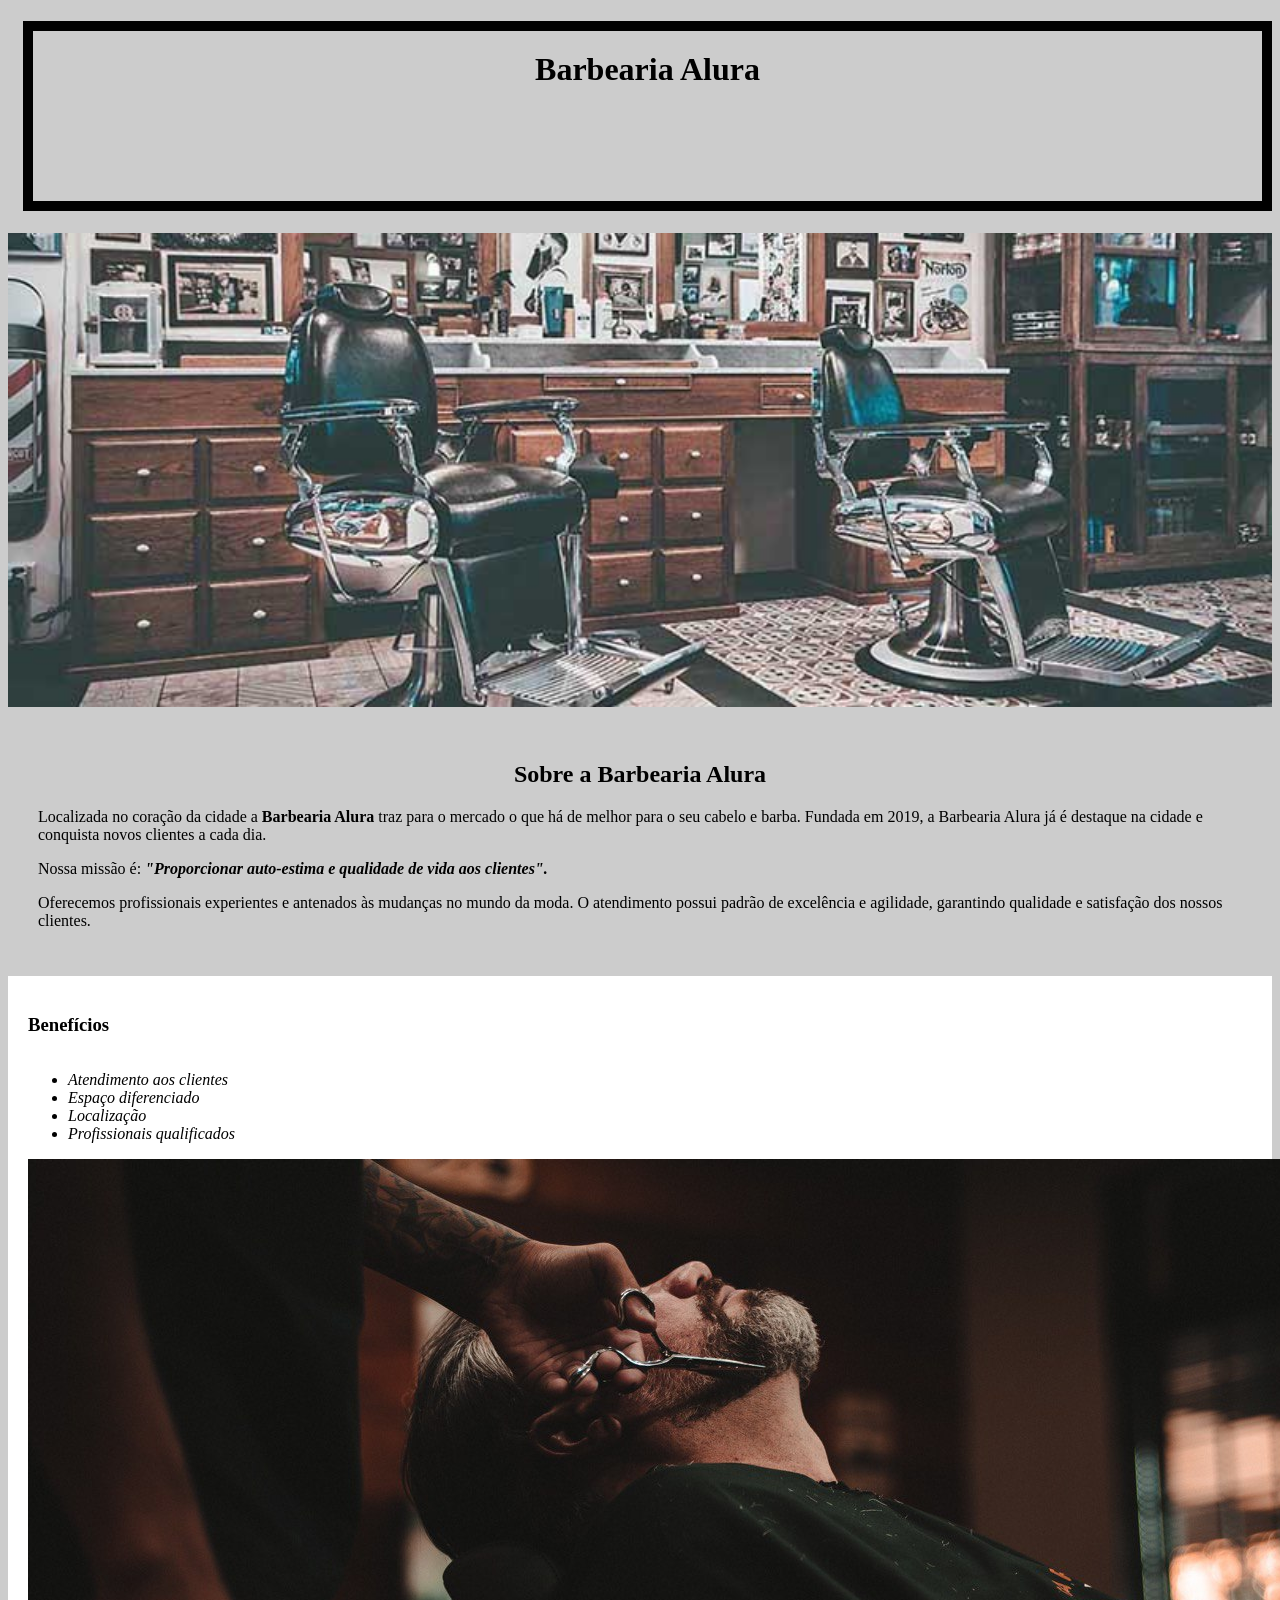
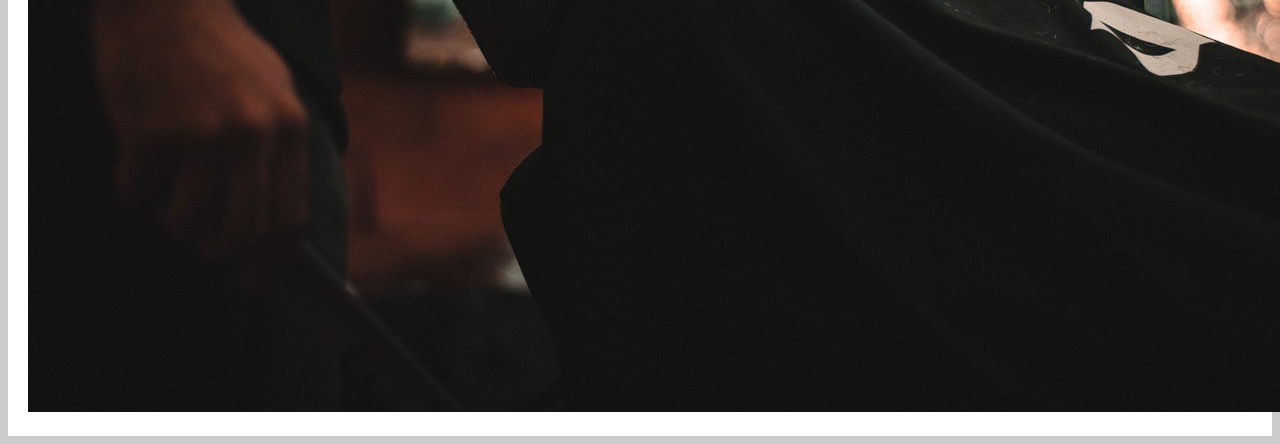
==== index.html @ cbddf098 "h1" ====
<!DOCTYPE html>
<html lang="pt-br">
<head>
    <meta charset="UTF-8">
    <meta name="viewport" content="width=device-width, initial-scale=1.0">
    <link rel = "stylesheet" href = "style.css">
    <title>Barbearia Alura</title>
</head>
<body>
    <header>
       <h1>Barbearia Alura</h1> 
    </header>
    <img id="banner" src = "banner.jpg" alt="foto de uma barbearia com poltronas e espelho">
   <div class = "principal">
    <h2>Sobre a Barbearia Alura</h2>
    <p>Localizada no coração da cidade a <strong>Barbearia Alura</strong> traz para o 
    mercado o que há de melhor para o seu cabelo e barba. 
    Fundada em 2019, a Barbearia Alura já é destaque na cidade e 
    conquista novos clientes a cada dia. </p>
    <p>Nossa missão é: <strong><em>"Proporcionar auto-estima e qualidade de vida
    aos clientes".</em></strong></p>
    <p>Oferecemos profissionais experientes e antenados às mudanças 
    no mundo da moda. O atendimento possui padrão de excelência e
    agilidade, garantindo qualidade e satisfação dos nossos 
    clientes.</p>
    </div>
    <div class = "beneficios">
    <h3>Benefícios</h3>
    <ul>
        <li class = "itens">Atendimento aos clientes</li>
        <li class = "itens">Espaço diferenciado</li>
        <li class = "itens">Localização</li>
        <li class = "itens">Profissionais qualificados</li>
    </ul>
    <img src = "beneficios.jpg" alt = "homem sentado em uma poltrona fazendo a barba">
    </div>
</body>
</html>
---- style.css ----
body{
    background: #CCCCCC;
}
h1{
    text-align: center;
    height: 150px;
    border: 10px solid #000000;
    padding-top: 20px;
    margin-left: 15px;
}
#banner{
    width: 100%;
}
h2{
    text-align: center;
}
ul{
    display: inline-block;
    vertical-align: top;
    width: 20%;
    margin-right: 15%;
}
.principal{
    background: #CCCCCC;
    padding: 30px;
}
.beneficios{
    background: #FFFFFF;
    padding: 20px;
}
.itens{
    font-style: italic;
}
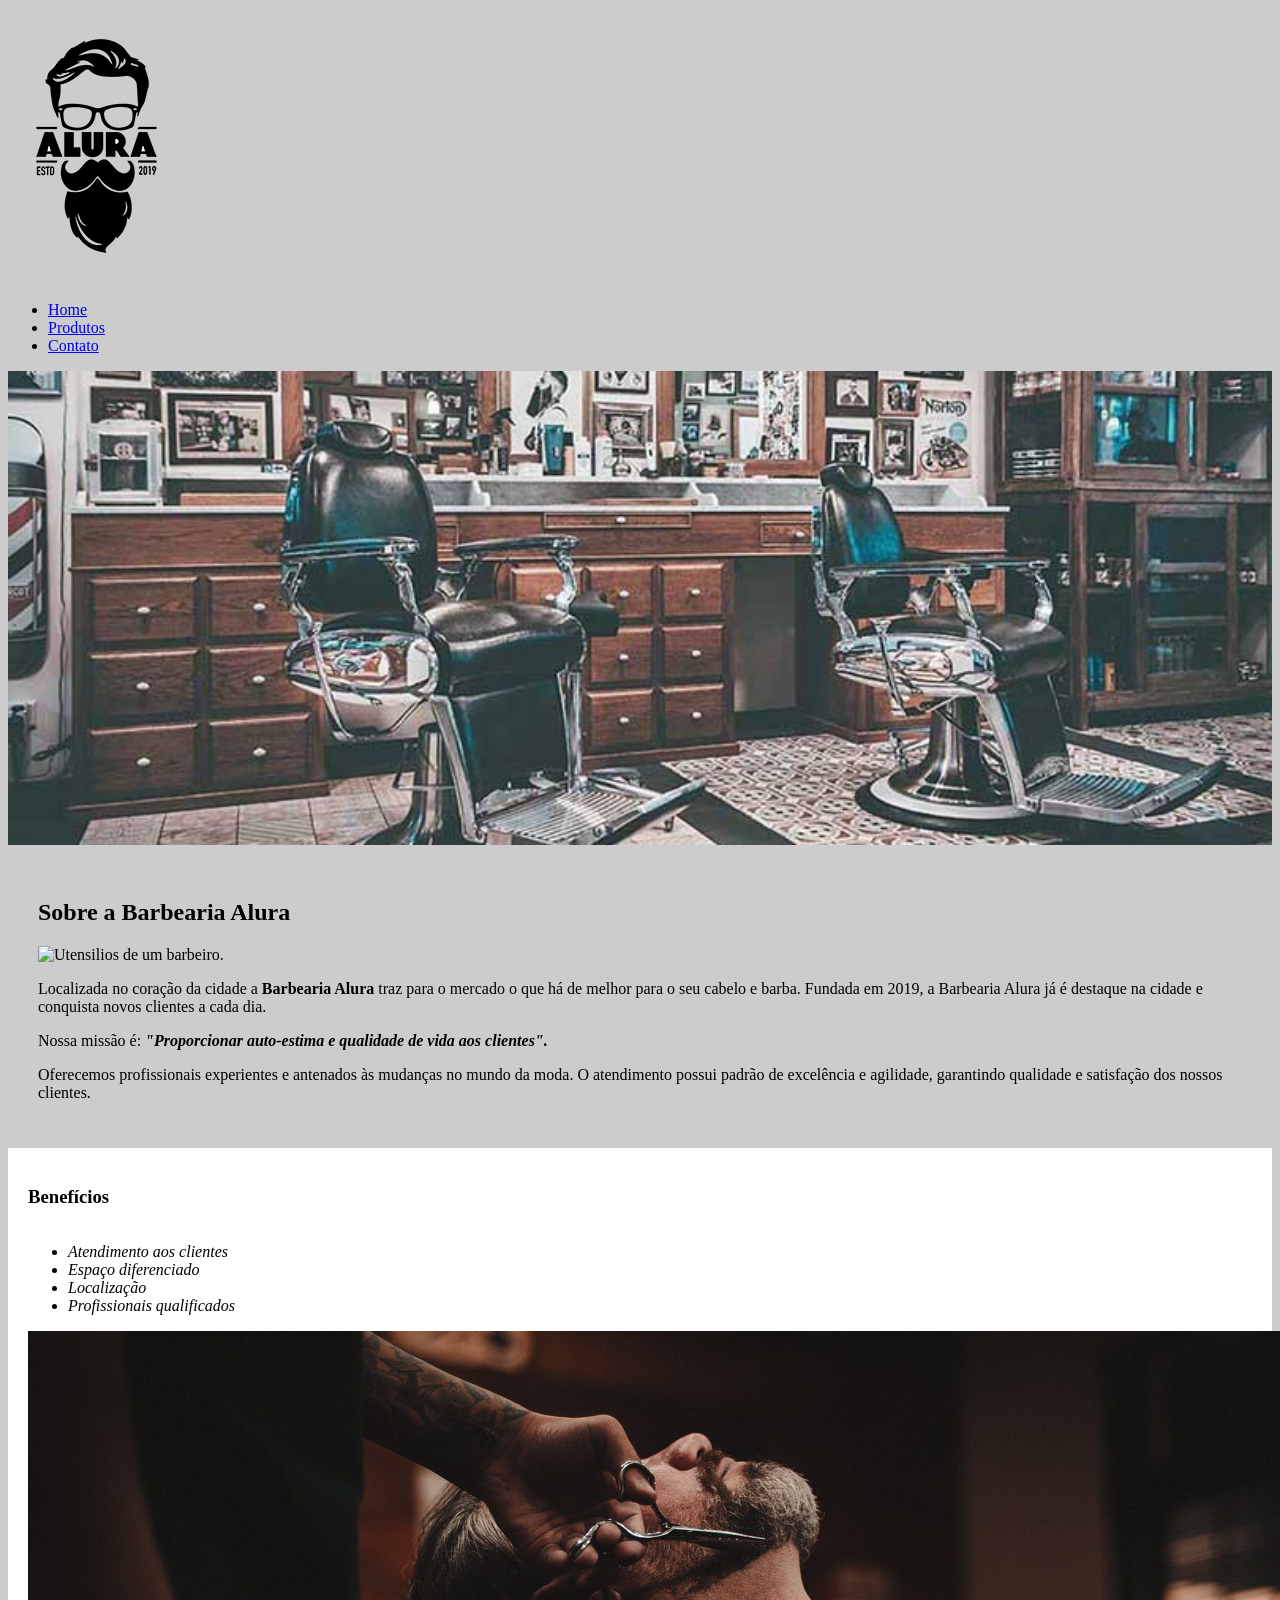
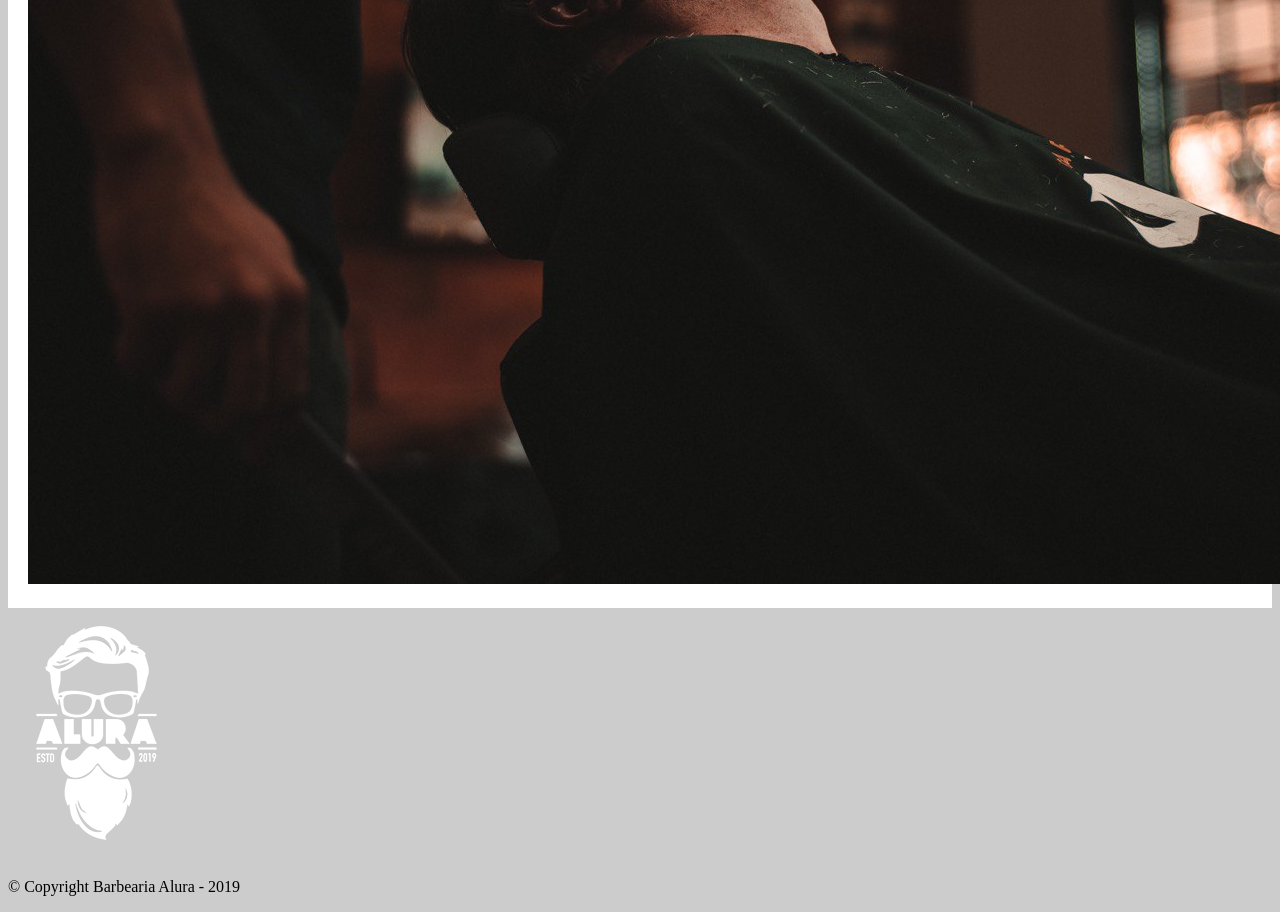
==== commit a60b67e5: "refazendo index" ====
--- a/index.html
+++ b/index.html
@@ -8,31 +8,45 @@
 </head>
 <body>
     <header>
-       <h1>Barbearia Alura</h1> 
-    </header>
+            <div class="caixa">
+                <h1><img src="logo.png"></h1>
+                <nav>
+                    <ul>
+                        <li><a href="index.html">Home</a></li>
+                        <li><a href="produtos.html">Produtos</a></li>
+                        <li><a href="contato.html">Contato</a></li>
+                    </ul>
+                </nav>
+            </div>
+        </header>
     <img id="banner" src = "banner.jpg" alt="foto de uma barbearia com poltronas e espelho">
-   <div class = "principal">
-    <h2>Sobre a Barbearia Alura</h2>
-    <p>Localizada no coração da cidade a <strong>Barbearia Alura</strong> traz para o 
+   <section class = "principal">
+        <h2 class = "titulo-principal">Sobre a Barbearia Alura</h2>
+        <img class="utensilios" src="utensilios.jpg" alt="Utensilios de um barbeiro.">
+        <p>Localizada no coração da cidade a <strong>Barbearia Alura</strong> traz para o 
     mercado o que há de melhor para o seu cabelo e barba. 
     Fundada em 2019, a Barbearia Alura já é destaque na cidade e 
     conquista novos clientes a cada dia. </p>
-    <p>Nossa missão é: <strong><em>"Proporcionar auto-estima e qualidade de vida
+        <p>Nossa missão é: <strong><em>"Proporcionar auto-estima e qualidade de vida
     aos clientes".</em></strong></p>
-    <p>Oferecemos profissionais experientes e antenados às mudanças 
+        <p>Oferecemos profissionais experientes e antenados às mudanças 
     no mundo da moda. O atendimento possui padrão de excelência e
     agilidade, garantindo qualidade e satisfação dos nossos 
     clientes.</p>
-    </div>
-    <div class = "beneficios">
-    <h3>Benefícios</h3>
-    <ul>
-        <li class = "itens">Atendimento aos clientes</li>
-        <li class = "itens">Espaço diferenciado</li>
-        <li class = "itens">Localização</li>
-        <li class = "itens">Profissionais qualificados</li>
-    </ul>
+    </section>
+    <section class = "beneficios">
+        <h3 class = "titulo-principal">Benefícios</h3>
+        <ul class = "lista-beneficios">
+            <li class = "itens">Atendimento aos clientes</li>
+            <li class = "itens">Espaço diferenciado</li>
+            <li class = "itens">Localização</li>
+            <li class = "itens">Profissionais qualificados</li>
+        </ul>
     <img src = "beneficios.jpg" alt = "homem sentado em uma poltrona fazendo a barba">
-    </div>
+</section>
+    <footer>
+		<img src="logo-branco.png">
+		<p class="copyright">&copy; Copyright Barbearia Alura - 2019</p>
+	</footer>
 </body>
 </html>
--- a/style.css
+++ b/style.css
@@ -1,7 +1,7 @@
 body{
     background: #CCCCCC;
 }
-h1{
+.titulo-barbearia{
     text-align: center;
     height: 150px;
     border: 10px solid #000000;
@@ -11,10 +11,10 @@
 #banner{
     width: 100%;
 }
-h2{
+.titulo-h2{
     text-align: center;
 }
-ul{
+.lista-beneficios{
     display: inline-block;
     vertical-align: top;
     width: 20%;
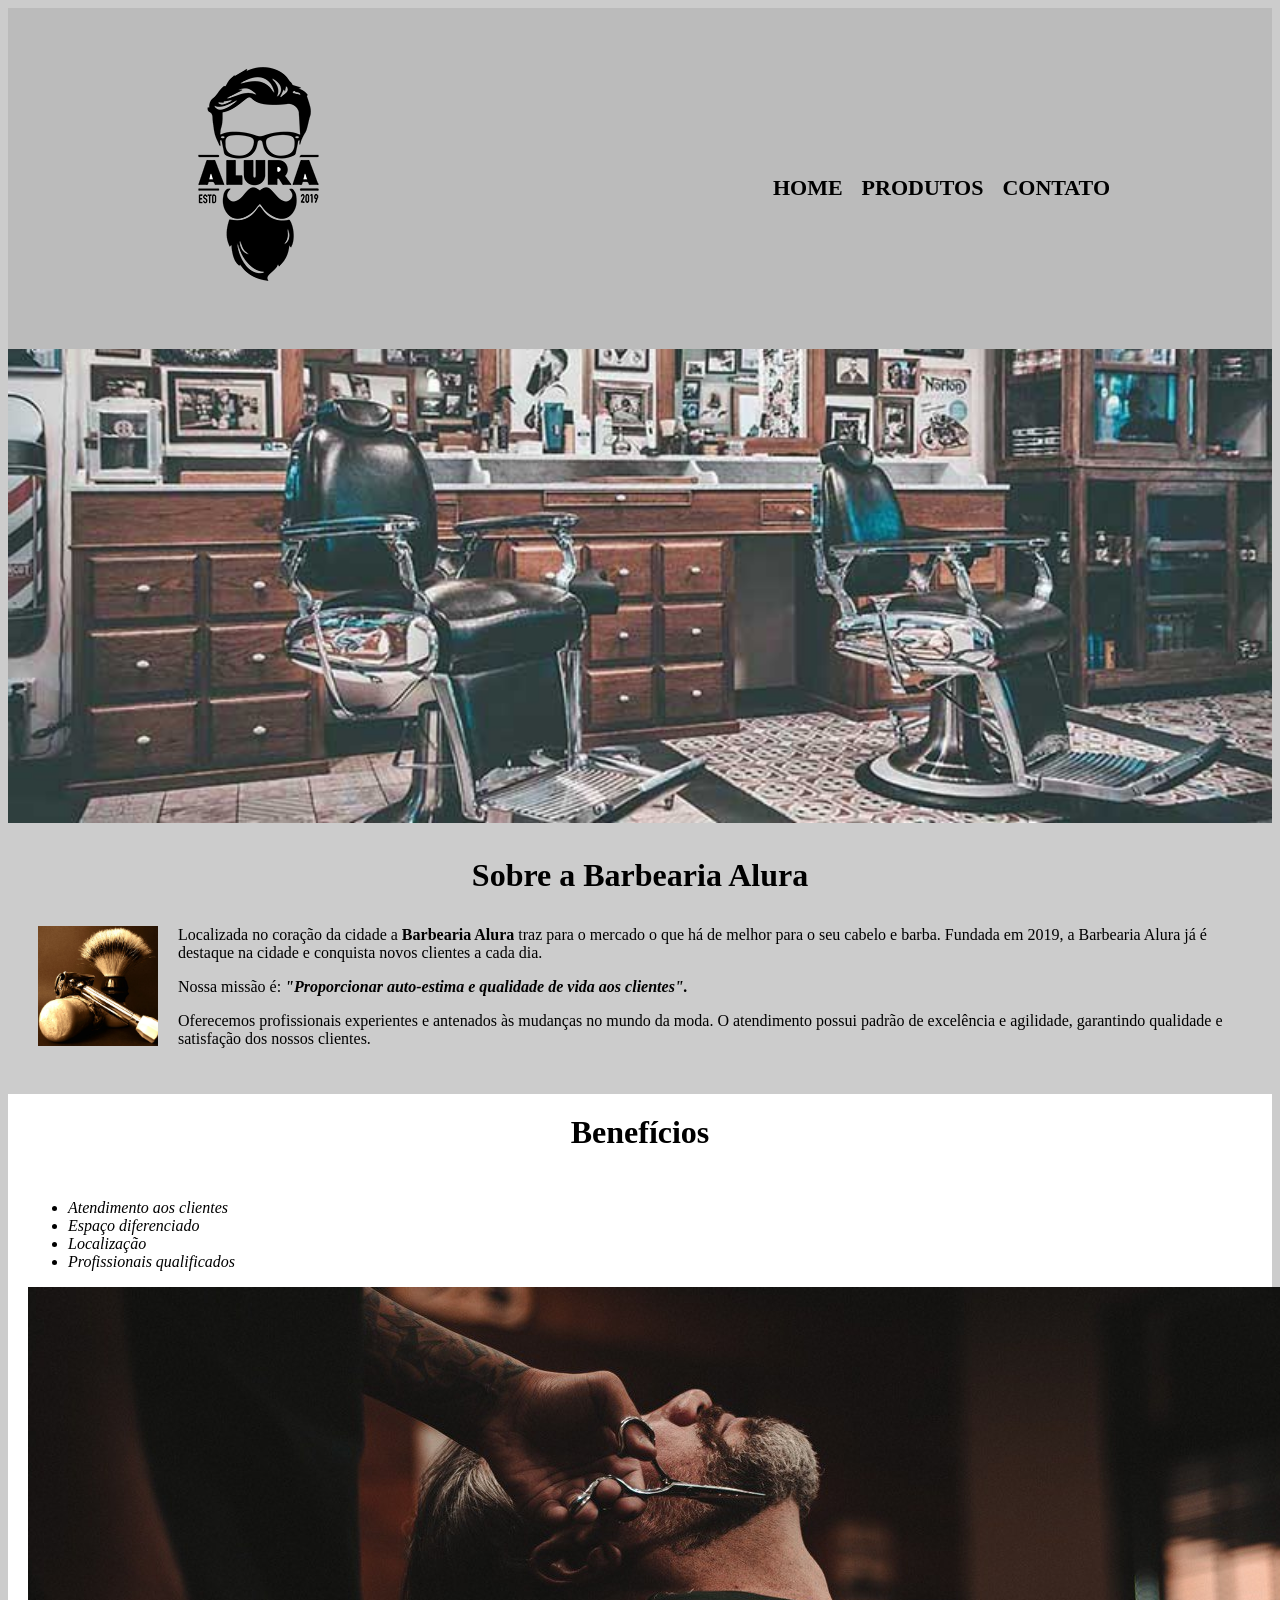
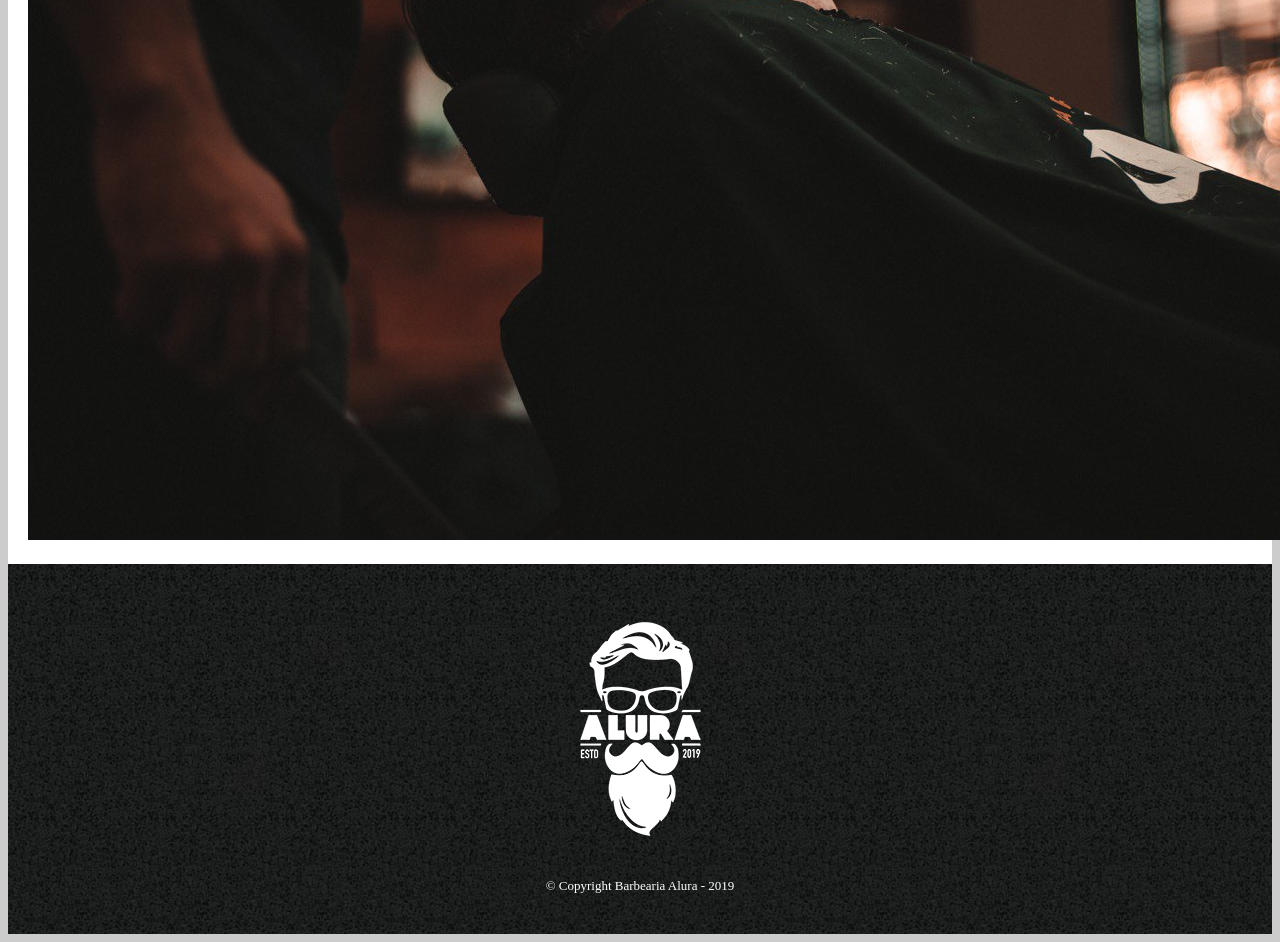
==== commit fed02505: "css de index" ====
--- a/index.html
+++ b/index.html
@@ -20,7 +20,8 @@
             </div>
         </header>
     <img id="banner" src = "banner.jpg" alt="foto de uma barbearia com poltronas e espelho">
-   <section class = "principal">
+   <main>
+    <section class = "principal">
         <h2 class = "titulo-principal">Sobre a Barbearia Alura</h2>
         <img class="utensilios" src="utensilios.jpg" alt="Utensilios de um barbeiro.">
         <p>Localizada no coração da cidade a <strong>Barbearia Alura</strong> traz para o 
@@ -44,6 +45,7 @@
         </ul>
     <img src = "beneficios.jpg" alt = "homem sentado em uma poltrona fazendo a barba">
 </section>
+</main>
     <footer>
 		<img src="logo-branco.png">
 		<p class="copyright">&copy; Copyright Barbearia Alura - 2019</p>
--- a/style.css
+++ b/style.css
@@ -1,18 +1,53 @@
 body{
     background: #CCCCCC;
-}
-.titulo-barbearia{
-    text-align: center;
-    height: 150px;
-    border: 10px solid #000000;
-    padding-top: 20px;
-    margin-left: 15px;
 }
 #banner{
     width: 100%;
 }
-.titulo-h2{
+.titulo-principal{
     text-align: center;
+    font-size: 2em;
+    margin: 0 0 1em;
+    clear: left;
+}
+.utensilios {
+    width: 120px;
+    float: left;
+    margin: 0 20px 20px 0;
+}
+header {
+	background: #BBBBBB;
+	padding: 20px 0;
+}
+
+.caixa {
+	position: relative;
+	width: 940px;
+	margin: 0 auto;
+}
+
+nav {
+	position: absolute;
+	top: 110px;
+	right: 0;
+}
+
+nav li {
+	display: inline;
+	margin: 0 0 0 15px;
+}
+
+nav a {
+	text-transform: uppercase;
+	color: #000000;
+	font-weight: bold;
+	font-size: 22px;
+	text-decoration: none;
+}
+
+nav a:hover {
+	color: #C78C19;
+	text-decoration: underline;
 }
 .lista-beneficios{
     display: inline-block;
@@ -31,3 +66,14 @@
 .itens{
     font-style: italic;
 }
+footer {
+	text-align: center;
+	background: url("bg.jpg");
+	padding: 40px 0;
+}
+
+.copyright {
+	color: #FFFFFF;
+	font-size: 13px;
+	margin: 20px 0 0;
+}
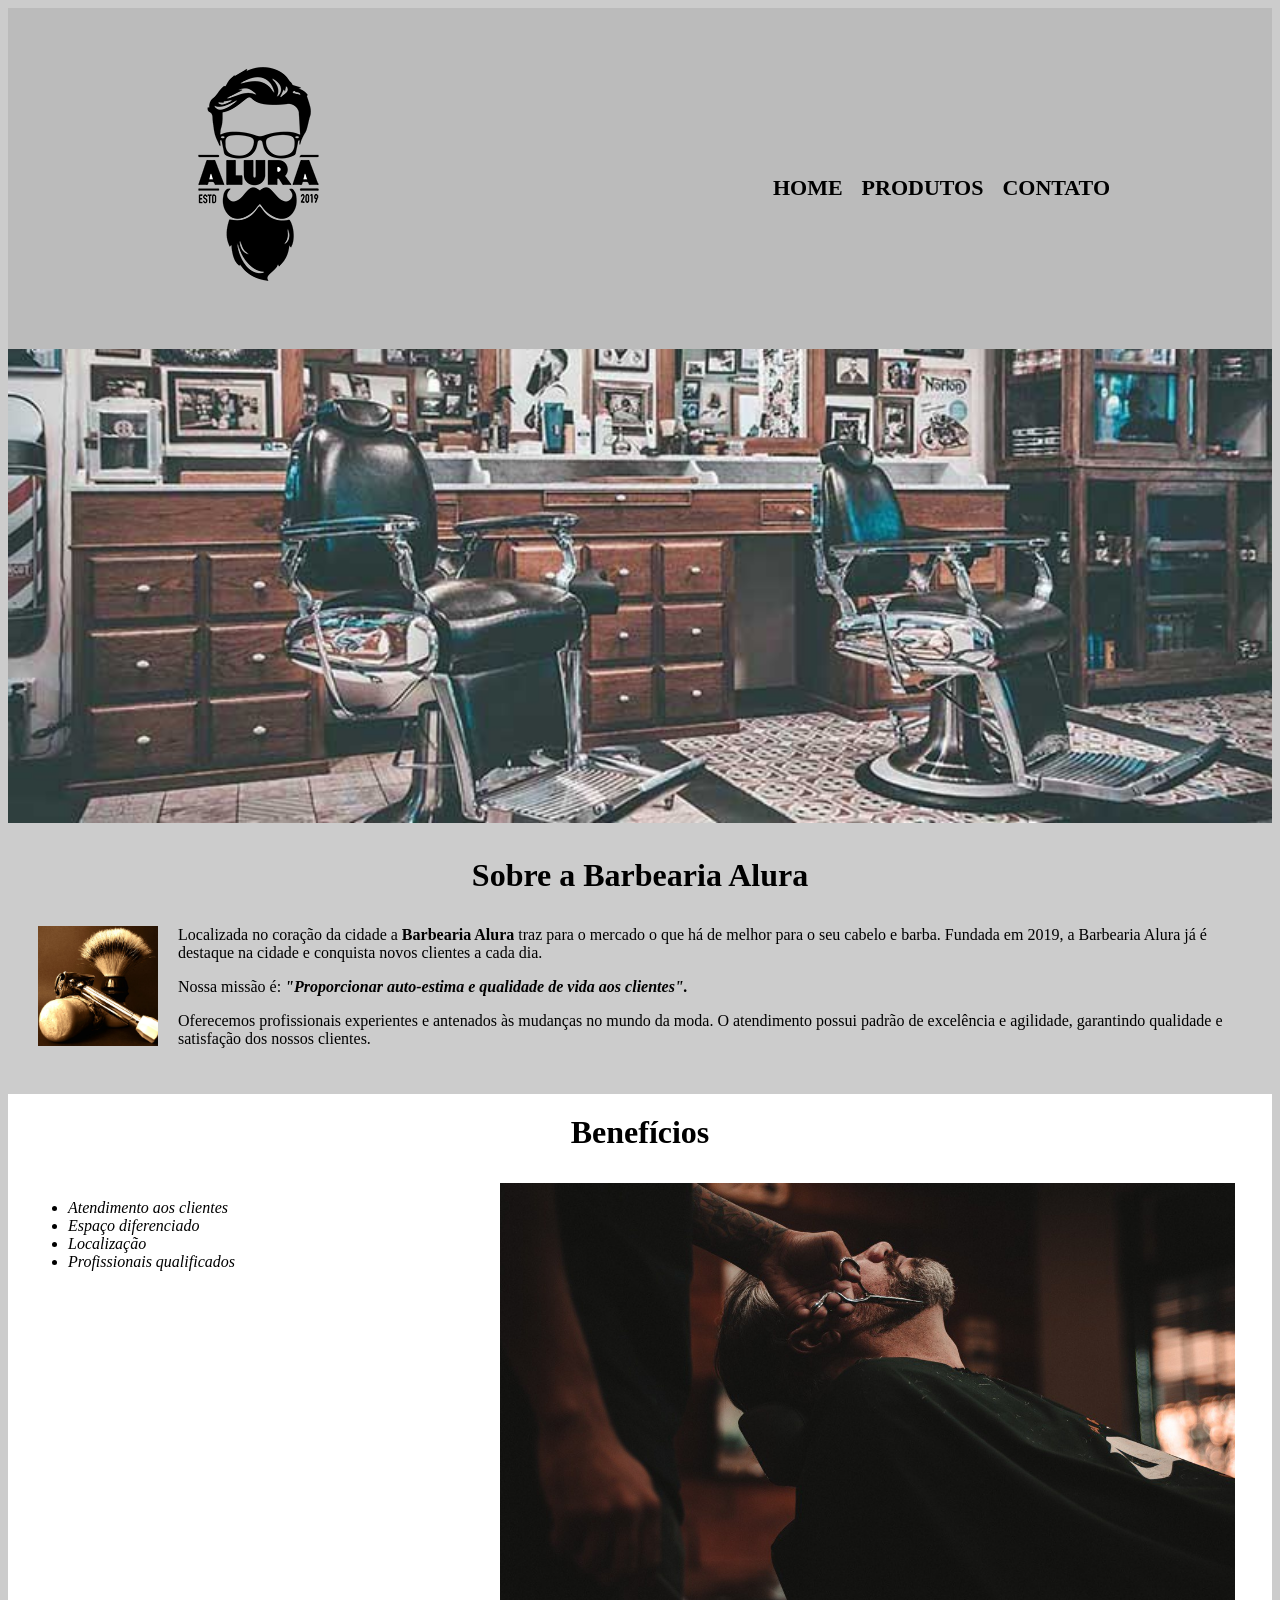
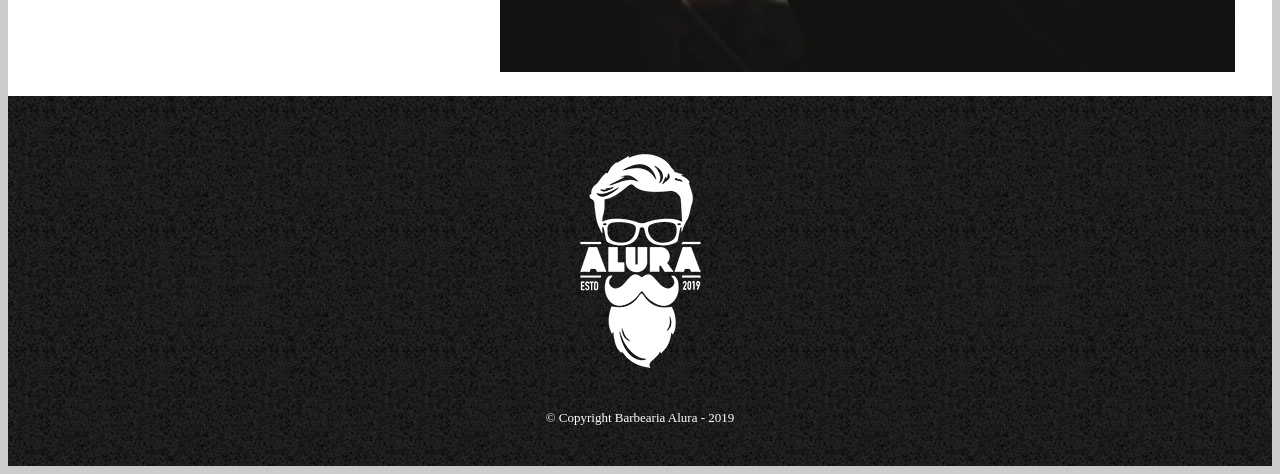
==== commit 76a3011c: "img beneficios" ====
--- a/index.html
+++ b/index.html
@@ -43,7 +43,7 @@
             <li class = "itens">Localização</li>
             <li class = "itens">Profissionais qualificados</li>
         </ul>
-    <img src = "beneficios.jpg" alt = "homem sentado em uma poltrona fazendo a barba">
+    <img class = "imagembeneficios" src = "beneficios.jpg" alt = "homem sentado em uma poltrona fazendo a barba">
 </section>
 </main>
     <footer>
--- a/style.css
+++ b/style.css
@@ -77,3 +77,6 @@
 	font-size: 13px;
 	margin: 20px 0 0;
 }
+.imagembeneficios {
+    width: 60%;
+}
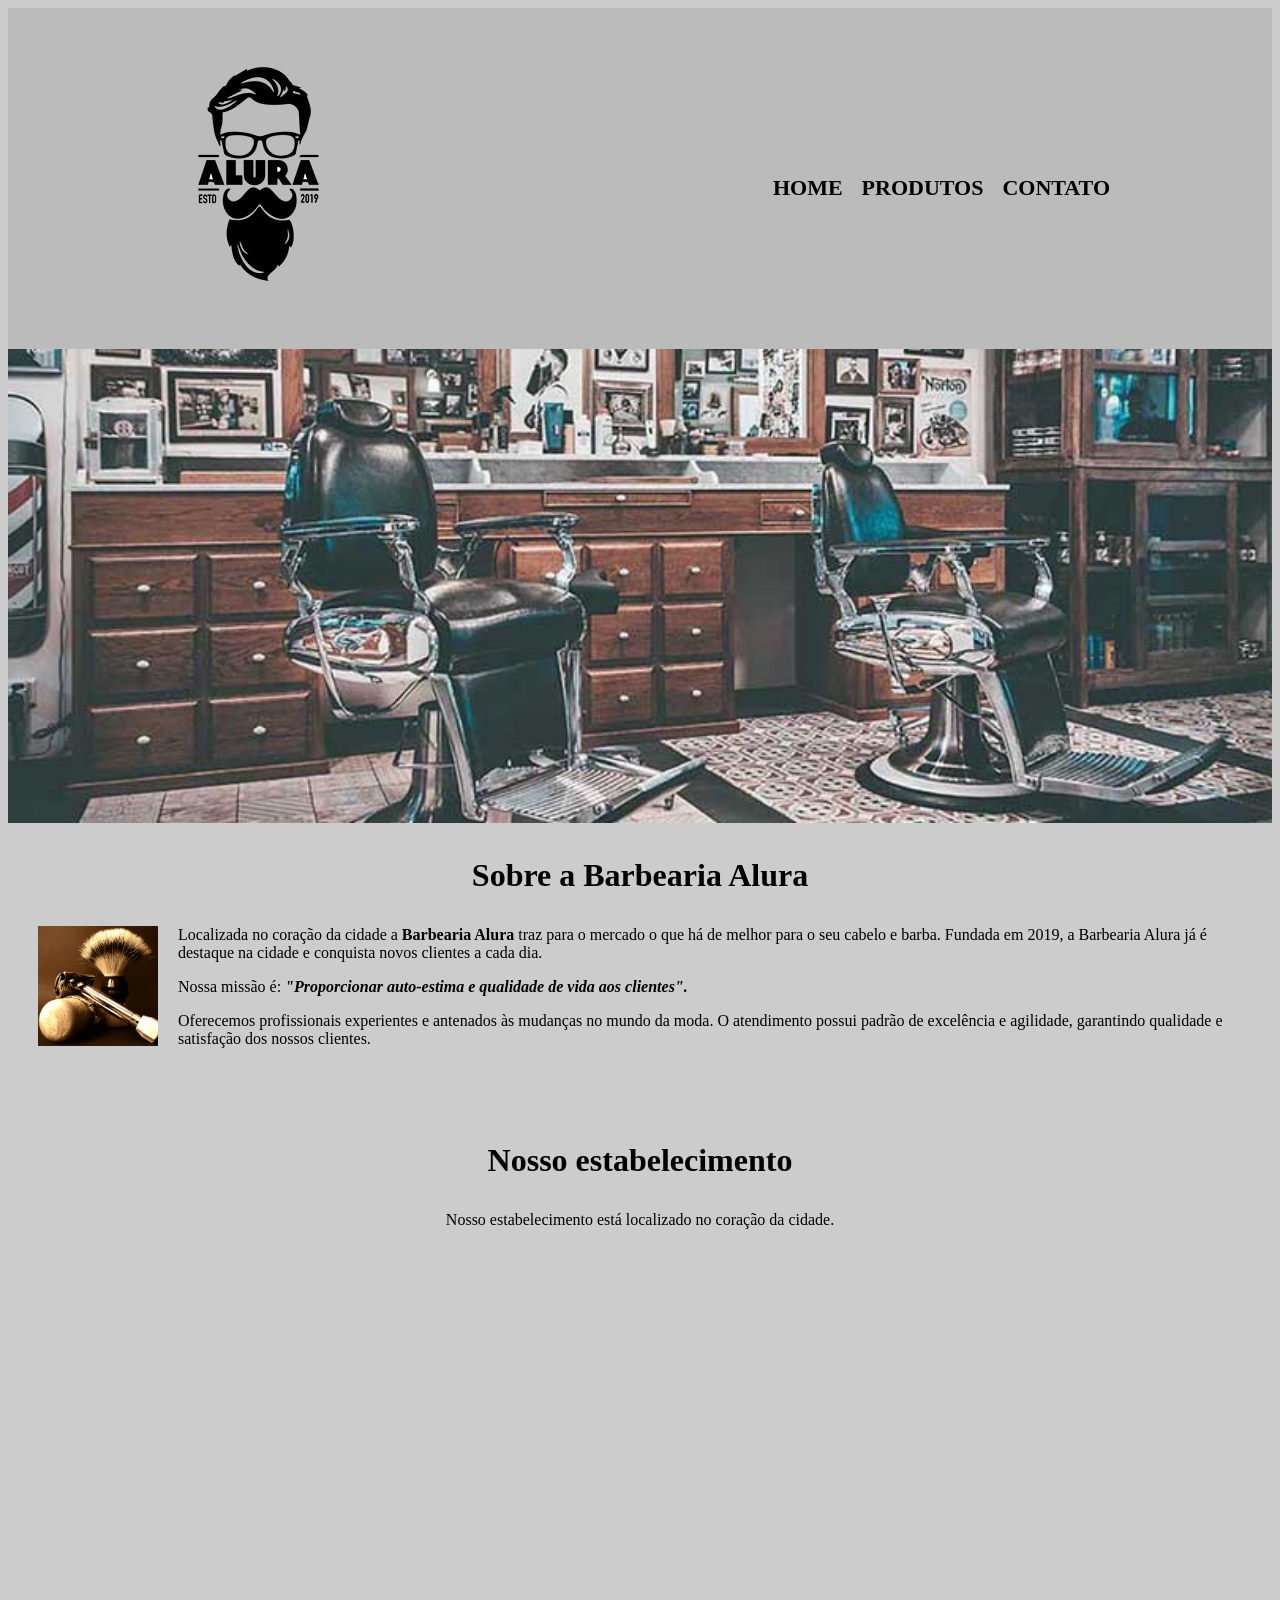
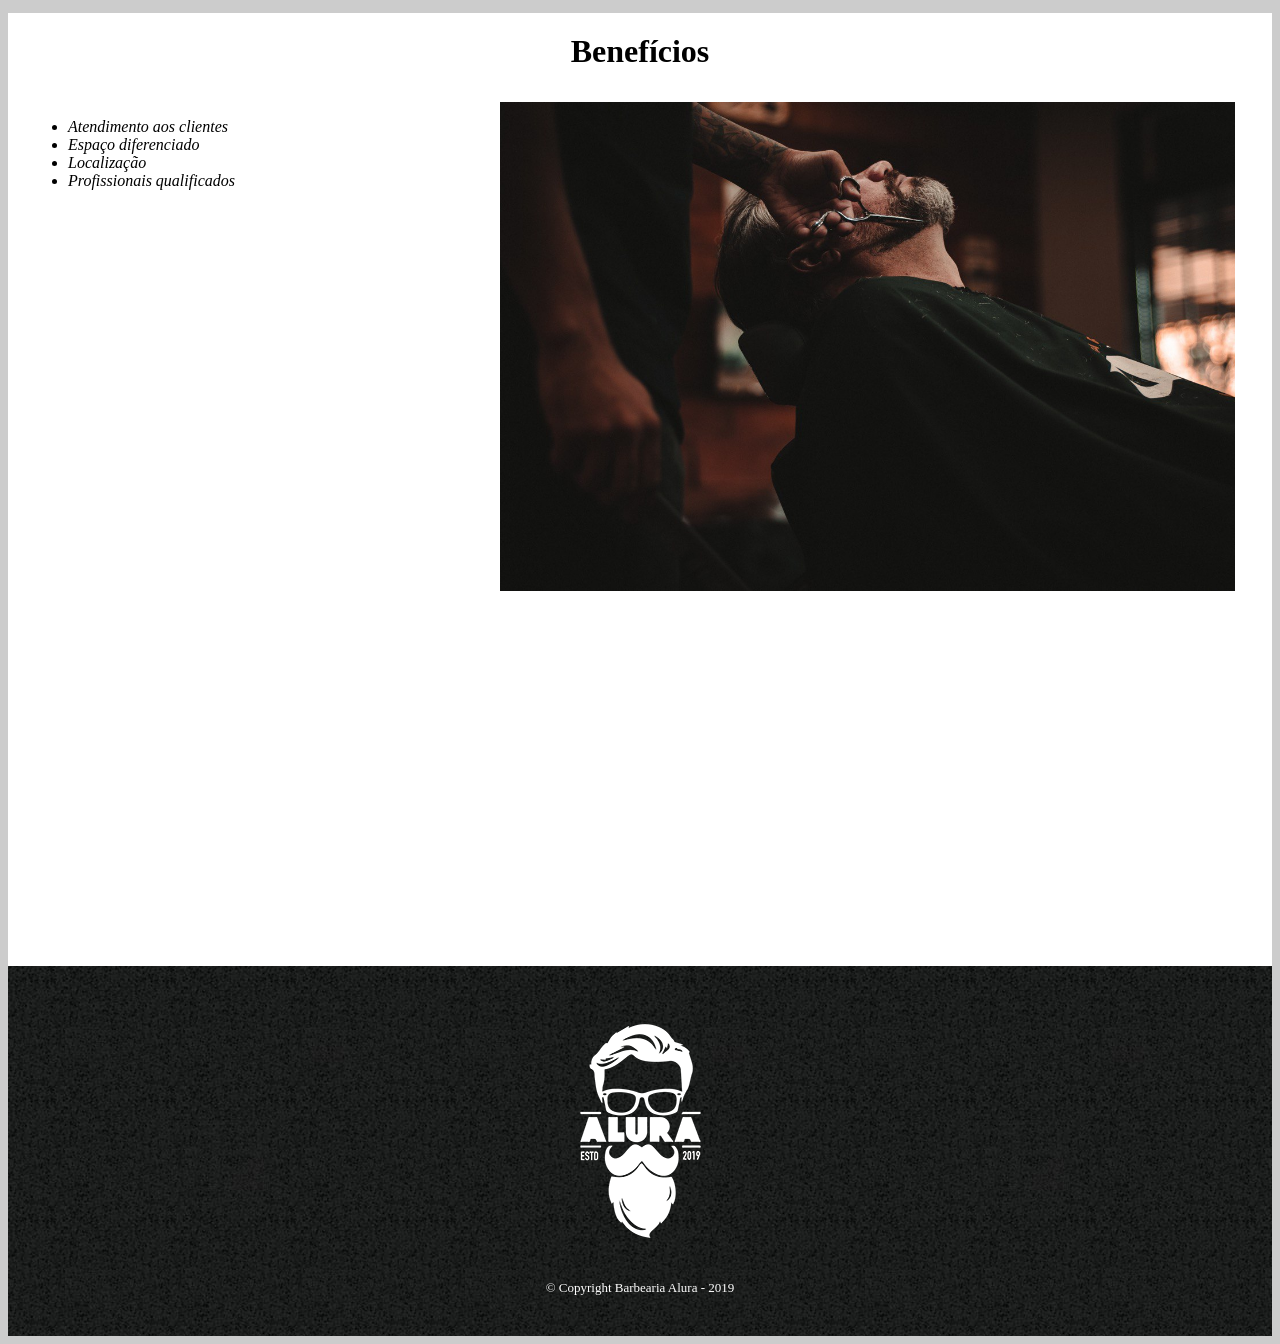
==== commit e2a02736: "mapa e video" ====
--- a/index.html
+++ b/index.html
@@ -35,6 +35,11 @@
     agilidade, garantindo qualidade e satisfação dos nossos 
     clientes.</p>
     </section>
+    <section class="mapa">
+        <h3 class="titulo-principal">Nosso estabelecimento</h3>
+        <p>Nosso estabelecimento está localizado no coração da cidade.</p>
+        <iframe src="https://www.google.com/maps/embed?pb=!1m18!1m12!1m3!1d3656.4483278365396!2d-46.63466568562861!3d-23.588249068469487!2m3!1f0!2f0!3f0!3m2!1i1024!2i768!4f13.1!3m3!1m2!1s0x94ce5a2b2ed7f3a1%3A0xab35da2f5ca62674!2sCaelum!5e0!3m2!1spt-BR!2sbr!4v1568814489656!5m2!1spt-BR!2sbr" width="100%" height="300" frameborder="0" style="border:0;" allowfullscreen=""></iframe>
+    </section>
     <section class = "beneficios">
         <h3 class = "titulo-principal">Benefícios</h3>
         <ul class = "lista-beneficios">
@@ -44,6 +49,9 @@
             <li class = "itens">Profissionais qualificados</li>
         </ul>
     <img class = "imagembeneficios" src = "beneficios.jpg" alt = "homem sentado em uma poltrona fazendo a barba">
+    <div class="video">
+        <iframe width="560" height="315" src="https://www.youtube.com/embed/wcVVXUV0YUY?si=LY0ZaANhagH1pTYT" title="YouTube video player" frameborder="0" allow="accelerometer; autoplay; clipboard-write; encrypted-media; gyroscope; picture-in-picture; web-share" referrerpolicy="strict-origin-when-cross-origin" allowfullscreen></iframe>
+    </div>
 </section>
 </main>
     <footer>
--- a/style.css
+++ b/style.css
@@ -80,3 +80,14 @@
 .imagembeneficios {
     width: 60%;
 }
+.mapa {
+    padding: 3em 0;
+}
+.mapa p {
+    margin: 0 0 2em;
+    text-align: center;
+}
+.video {
+    width: 560px;
+    margin: 1em auto;
+}
